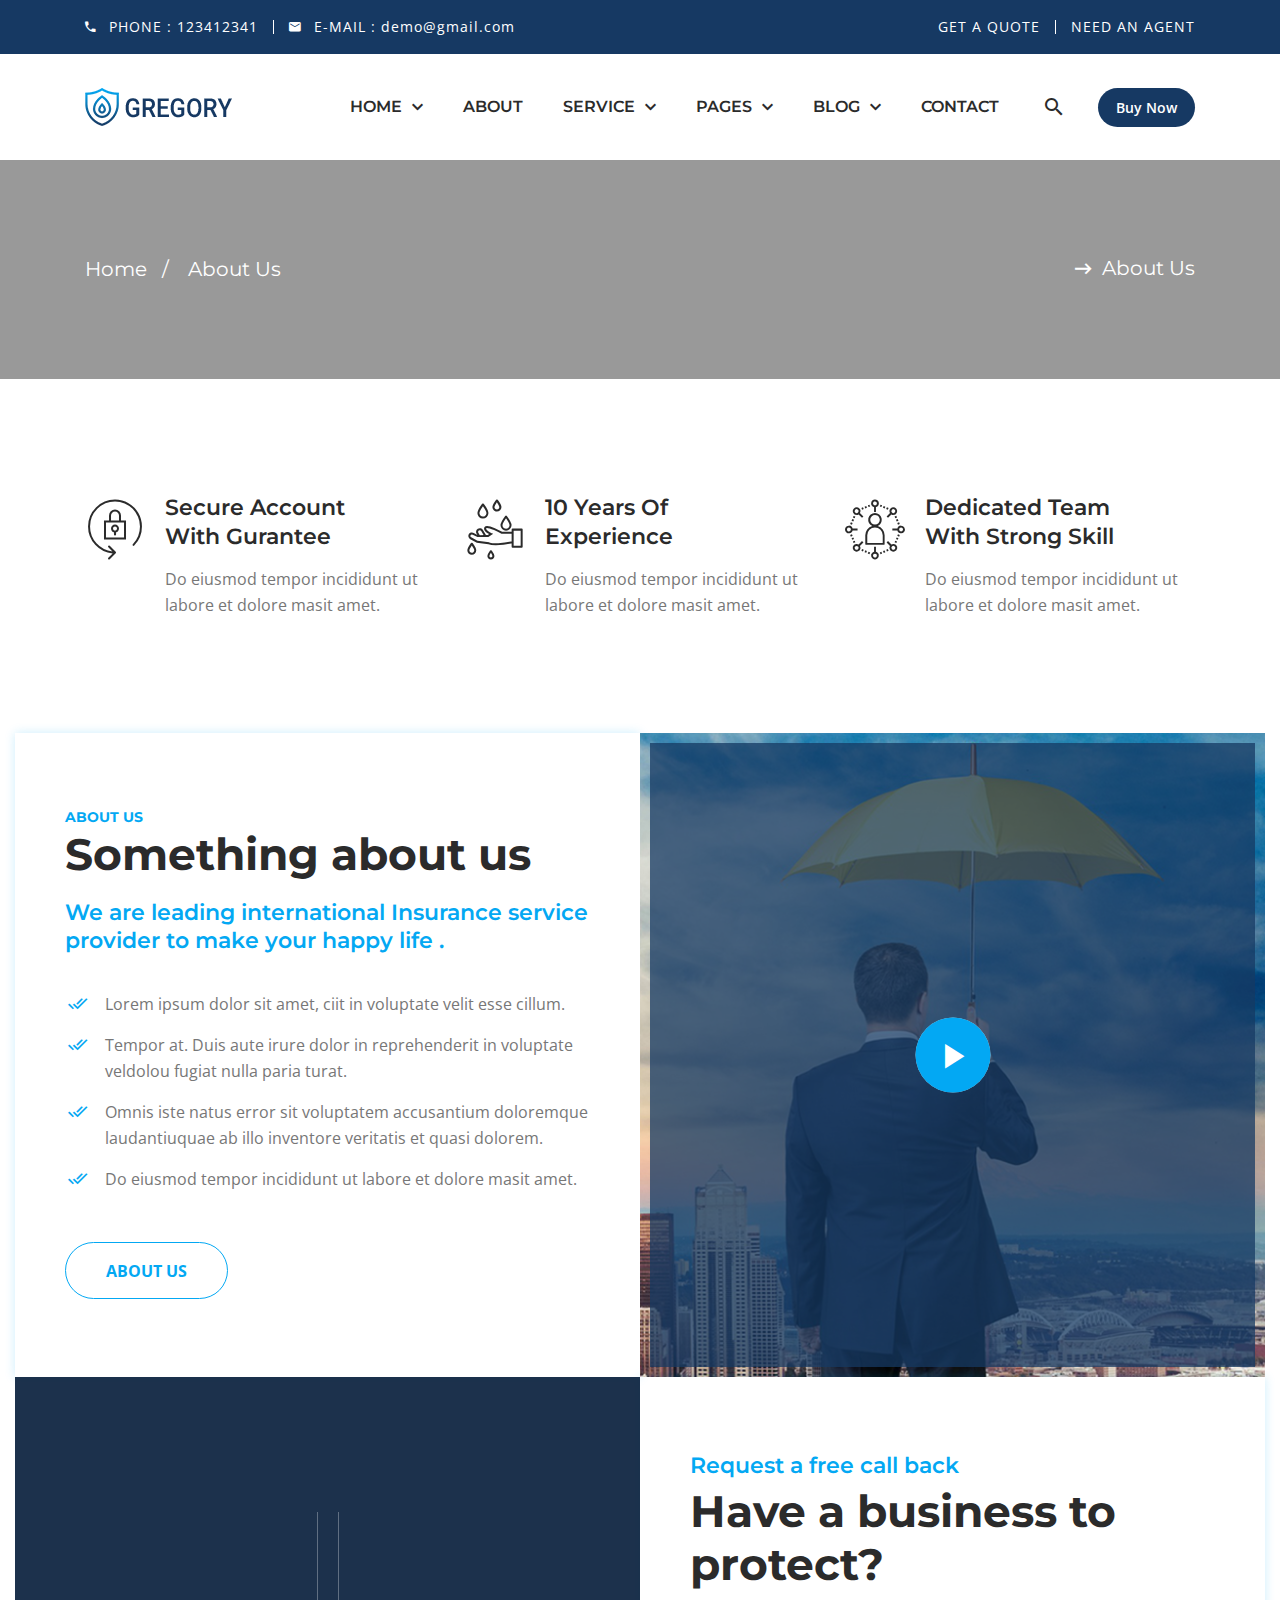
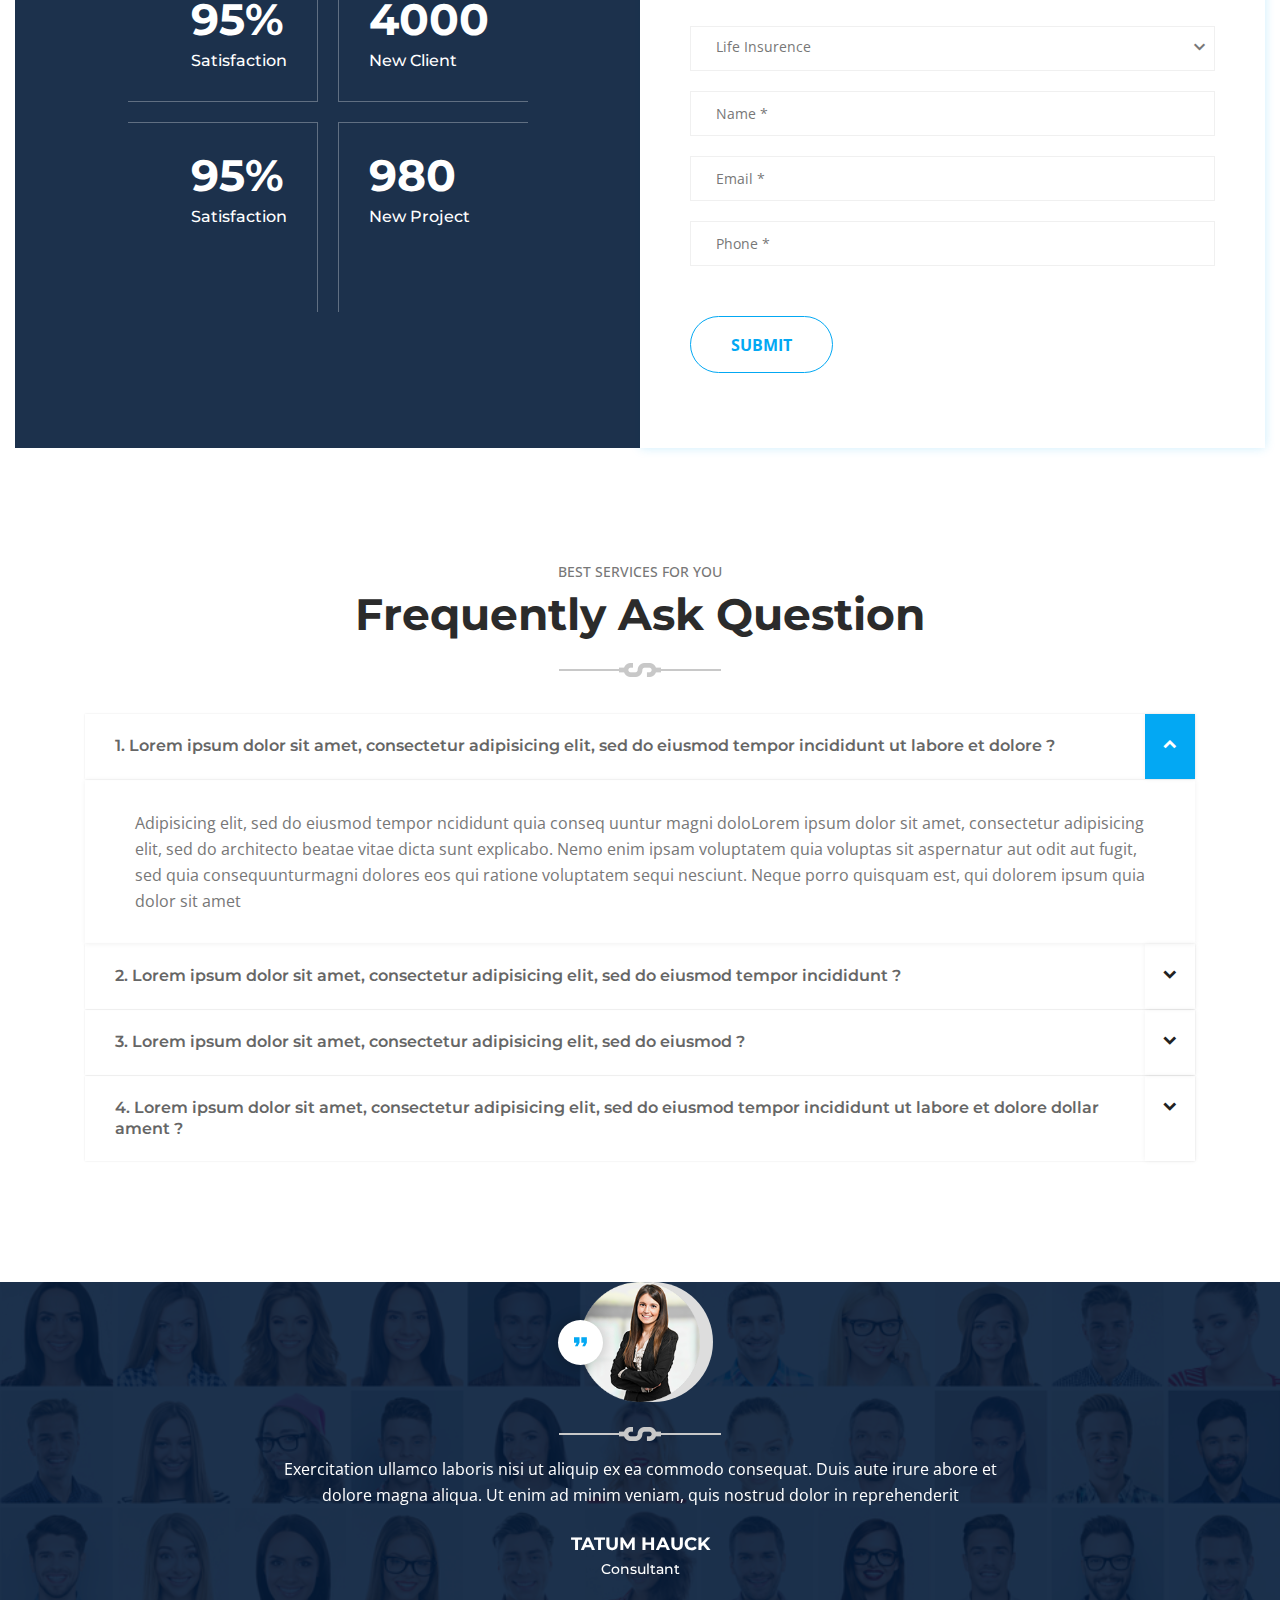
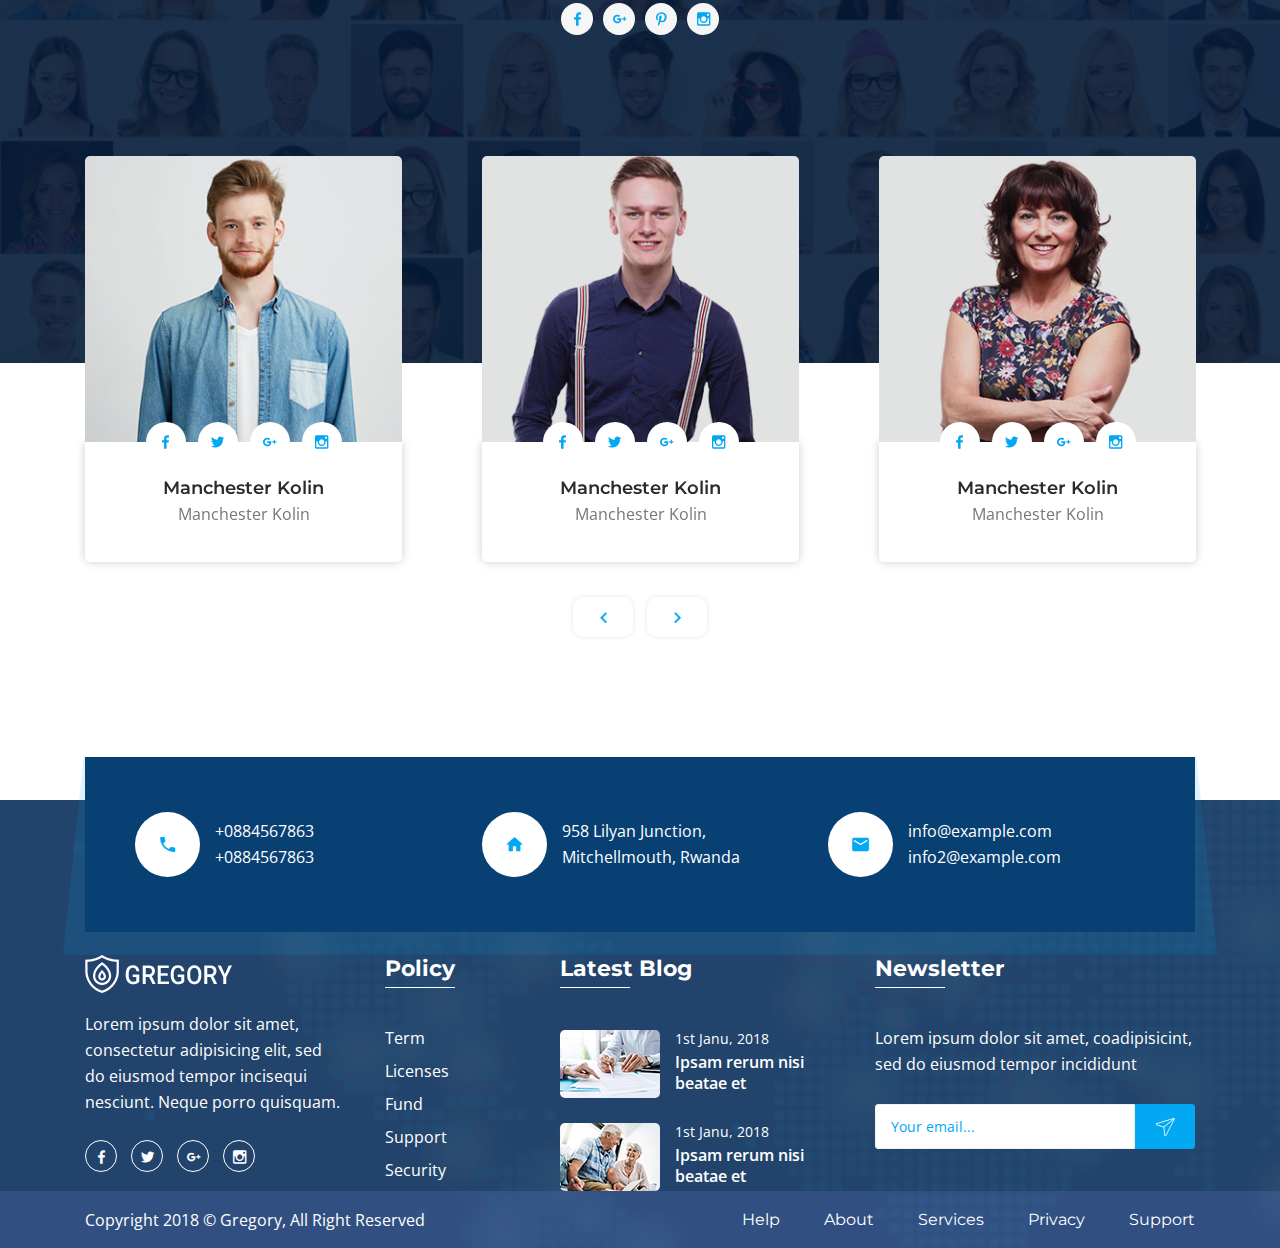
==== acerca.html @ 156a34a8 "Se eliminan paginas y se renombran otras" ====
<!doctype html>
<html class="no-js" lang="zxx">


<!-- Mirrored from demo.hasthemes.com/gregory-preview/about-us.html by HTTrack Website Copier/3.x [XR&CO'2014], Sat, 17 Oct 2020 16:58:23 GMT -->
<head>
    <meta charset="utf-8">
    <meta http-equiv="x-ua-compatible" content="ie=edge">
    <title>About || Gregory - Insurance Agency Bootstarp 4 Template</title>
    <meta name="description" content="">
    <meta name="viewport" content="width=device-width, initial-scale=1, shrink-to-fit=no">

    <!-- Favicon -->
    <link rel="shortcut icon" href="assets/images/favicon.ico" type="image/x-icon">
    <link rel="apple-touch-icon" href="assets/images/icon.png">

    <!-- Google font (font-family: 'Montserrat', sans-serif;) -->
    <link href="https://fonts.googleapis.com/css?family=Montserrat:400,500,600,700" rel="stylesheet">
    <!-- Google font (font-family: 'Open Sans', sans-serif;) -->
    <link href="https://fonts.googleapis.com/css?family=Open+Sans:300i,400,400i,600,700" rel="stylesheet">

    <!-- Plugins -->
    <link rel="stylesheet" href="assets/css/bootstrap.min.css">
    <link rel="stylesheet" href="assets/css/plugins.css">

    <!-- Style Css -->
    <link rel="stylesheet" href="assets/css/style.css">

    <!-- Custom Styles -->
    <link rel="stylesheet" href="assets/css/custom.css">
</head>

<body>
    <!--[if lte IE 9]>
    <p class="browserupgrade">You are using an <strong>outdated</strong> browser. Please <a href="https://browsehappy.com/">upgrade your browser</a> to improve your experience and security.</p>
  <![endif]-->

    <!-- Add your site or application content here -->

    <!-- Wrapper -->
    <div id="wrapper" class="wrapper">

        <!-- Header -->
        <header class="header">

            <!-- Header Top Area -->
            <div class="header-toparea">
                <div class="container">
                    <div class="row justify-content-betwween">
                        <div class="col-lg-6">
                            <ul class="header-topcontact">
                                <li><i class="zmdi zmdi-phone"></i> PHONE : <a href="#">123412341</a></li>
                                <li><i class="zmdi zmdi-email"></i> E-MAIL : <a href="#">demo@gmail.com</a></li>
                            </ul>
                        </div>
                        <div class="col-lg-6">
                            <ul class="header-toplinks">
                                <li><a href="#">GET A QUOTE</a></li>
                                <li><a href="#">NEED AN AGENT</a></li>
                            </ul>
                        </div>
                    </div>
                </div>
            </div>
            <!--// Header Top Area -->

            <!-- Header Bottom Area -->
            <div class="header-bottomarea">
                <div class="container">
                    <div class="header-bottom">

                        <!-- Header Logo -->
                        <a href="index.html" class="header-logo">
                            <img src="assets/images/logo/logo.png" alt="header image">
                        </a>
                        <!--// Header Logo -->

                        <!-- Main Navigation -->
                        <nav class="in-navigation">
                            <ul>
								<li class="in-dropdown"><a href="index.html">HOME</a>
									<ul>
										<li><a href="index.html">Homepage 1</a></li>
										<li><a href="index-2.html">Homepage 2</a></li>
										<li><a href="index-3.html">Homepage 3</a></li>
									</ul>
								</li>
								<li><a href="about-us.html">ABOUT</a></li>
								<li class="in-dropdown"><a href="services.html">SERVICE</a>
								    <ul>
										<li><a href="services-details.html">Service Details</a></li>
									</ul>
								</li>
								<li class="in-dropdown"><a href="index.html">Pages</a>
									<ul>
										<li><a href="faq.html">FAQ</a></li>
									</ul>
								</li>
								<li class="in-dropdown"><a href="blog.html">BLOG</a>
								    <ul>
										<li><a href="blog-list.html">Blog List Right Sidebar</a></li>
										<li><a href="blog-list-left-sidebar.html">Blog List Left Sidebar</a></li>
										<li><a href="blog-details.html">Blog details Right Sidebar</a></li>
										<li><a href="blog-details-left-sidebar.html">Blog details Left Sidebar</a></li>
									</ul>
								</li>
								<li><a href="contact.html">CONTACT</a></li>
							</ul>
                        </nav>
                        <!--// Main Navigation -->

                        <div class="header-right-wrap">
                            <!-- Header Search -->
                            <div class="header-search">
                                <button class="header-searchtrigger"><i class="zmdi zmdi-search"></i></button>
                                <form class="header-searchbox" action="#">
                                    <input type="text" placeholder="Search...">
                                    <button type="submit"><i class="zmdi zmdi-search"></i></button>
                                </form>
                            </div>
                            <!--// Header Search -->

                            <!-- Buy Now -->
                            <div class="buy-now">
                                <a href="https://themeforest.net/item/gregory-agency-bootstrap-4-template/22864578?ref=AslamHasib" class="buy-now-button">Buy Now</a>
                            </div>
                            <!--// Buy Now -->
						
						</div>

                    </div>
                </div>
            </div>
            <!--// Header Bottom Area -->

            <!-- Mobile Menu -->
            <div class="mobile-menu-wrapper clearfix">
                <div class="container">
                    <div class="mobile-menu"></div>
                </div>
            </div>
            <!--// Mobile Menu -->

        </header>
        <!--// Header -->

        <!-- Breadcrumb -->
        <div class="breadcrumb-area" data-bgimage="assets/images/bg/breadcrumb-bg-1.jpg" data-black-overlay="4">
            <div class="container">
                <div class="in-breadcrumb">
                    <div class="row align-items-center">
                        <div class="col">
                            <ul>
                                <li><a href="index.html">Home</a></li>
                                <li>About Us</li>
                            </ul>
                        </div>
                        <div class="col">
                            <h6>About Us</h6>
                        </div>
                    </div>
                </div>
            </div>
        </div>
        <!--// Breadcrumb -->

        <!-- Page Conttent -->
        <main class="page-content">

            <!-- Features Area -->
			<div class="features-area in-section section-padding-md bg-white">
				<div class="container">
					<div class="row features-wrapper">
						<div class="col-lg-4 col-md-6 col-12">
							<div class="in-feature">
								<span class="in-feature-icon">
									<i class="flaticon-lock"></i>
								</span>
								<h4>Secure Account With Gurantee</h4>
								<p>Do eiusmod tempor incididunt ut labore et dolore masit amet.</p>
							</div>
						</div>
						<div class="col-lg-4 col-md-6 col-12">
							<div class="in-feature">
								<span class="in-feature-icon">
									<i class="flaticon-lab"></i>
								</span>
								<h4>10 Years Of Experience</h4>
								<p>Do eiusmod tempor incididunt ut labore et dolore masit amet.</p>
							</div>
						</div>
						<div class="col-lg-4 col-md-6 col-12">
							<div class="in-feature">
								<span class="in-feature-icon">
									<i class="flaticon-partner"></i>
								</span>
								<h4>Dedicated Team With Strong Skill</h4>
								<p>Do eiusmod tempor incididunt ut labore et dolore masit amet.</p>
							</div>
						</div>
					</div>
				</div>
			</div>
			<!--// Features Area -->
        
            <!-- About Area -->
			<div class="about-area in-section section-padding-bottom-lg bg-white">
				<div class="container custom-container">
					<div class="row no-gutters">
						<div class="col-xl-6 col-lg-12">
							<div class="about-content heightmatch">
								<h6>ABOUT US </h6>
								<h2>Something about us</h2>
								<h4>We are leading international Insurance service
									provider to make your happy life .</h4>
								<ul class="ul-style-1">
									<li>Lorem ipsum dolor sit amet, ciit in voluptate velit esse cillum.</li>
									<li>Tempor at. Duis aute irure dolor in reprehenderit in voluptate veldolou fugiat nulla paria turat.</li>
									<li>Omnis iste natus error sit voluptatem accusantium doloremque laudantiuquae ab illo inventore veritatis et
										quasi dolorem.</li>
									<li>Do eiusmod tempor incididunt ut labore et dolore masit amet.</li>
								</ul>
								<a href="#" class="in-button">ABOUT US</a>
							</div>
						</div>
						<div class="col-xl-6 col-lg-6">
							<div class="heightmatch">
								<div class="in-videobox">
									<img src="assets/images/other/videbox-image-1.jpg" alt="man with umbrella">
									<a href="#" data-video-id='136709781' data-channel="vimeo" class="in-videobutton in-videobox-button"><i class="zmdi zmdi-play"></i></a>
								</div>
							</div>
						</div>
						<div class="col-xl-6 col-lg-6">
							<div class="counterbox heightmatch" data-bgimage="assets/images/other/counterbox-bg.jpg" data-secondary-overlay="9">
								<div class="counterbox-inner">
									<div class="counterbox-block">
										<div class="counterbox-blockinner">
											<h2><span class="counter">95</span>%</h2>
											<h6>Satisfaction</h6>
										</div>
									</div>
									<div class="counterbox-block">
										<div class="counterbox-blockinner">
											<h2><span class="counter">4000</span></h2>
											<h6>New Client</h6>
										</div>
									</div>
									<div class="counterbox-block">
										<div class="counterbox-blockinner">
											<h2><span class="counter">95</span>%</h2>
											<h6>Satisfaction</h6>
										</div>
									</div>
									<div class="counterbox-block">
										<div class="counterbox-blockinner">
											<h2><span class="counter">980</span></h2>
											<h6>New Project</h6>
										</div>
									</div>
								</div>
							</div>
						</div>
						<div class="col-xl-6 col-lg-12">
							<div class="insurencebox heightmatch">
								<h4>Request a free call back</h4>
								<h2>Have a business to protect?</h2>
								<form action="#" class="insurencebox-form">
									<select>
										<option value="life">Life Insurence</option>
										<option value="home">Home Insurence</option>
										<option value="travel">Travel Insurence</option>
										<option value="business">Business Insurence</option>
										<option value="car">Car Insurence</option>
										<option value="auto">Auto Insurence</option>
									</select>
									<input type="text" placeholder="Name *">
									<input type="text" placeholder="Email *">
									<input type="text" placeholder="Phone *">
									<button type="submit" class="in-button">Submit</button>
								</form>
							</div>
						</div>
					</div>
				</div>
			</div>
			<!--// About Area -->
           
            <!-- Frequently Ask Question Area -->
			<div class="frequently-ask-question-area in-section section-padding-bottom-lg bg-white">
				<div class="container">
					<div class="row justify-content-center">
						<div class="col-lg-8">
							<div class="section-title text-center">
								<h6>BEST SERVICES FOR YOU</h6>
								<h2>Frequently Ask Question</h2>
							</div>
						</div>
					</div>
					<div class="row">
                        <div class="col-lg-12">
                            <div class="faequently-accordion">
                                <!--panel body start-->
                                <h4 class="open">1. Lorem ipsum dolor sit amet, consectetur adipisicing elit, sed do eiusmod tempor incididunt ut labore et dolore ?</h4>
                                <div class="faequently-description">
                                    <p>Adipisicing elit, sed do eiusmod tempor ncididunt quia conseq uuntur magni doloLorem ipsum dolor sit amet, consectetur adipisicing elit, 
                                    sed do architecto beatae vitae dicta sunt explicabo. Nemo enim ipsam voluptatem quia voluptas sit aspernatur aut odit aut fugit, sed quia 
                                    consequunturmagni dolores eos qui ratione voluptatem sequi nesciunt. Neque porro quisquam est, qui dolorem ipsum quia dolor sit amet</p>
                                </div>
                                <!--panel body end-->
                                <!--panel body start-->
                                <h4>2. Lorem ipsum dolor sit amet, consectetur adipisicing elit, sed do eiusmod tempor incididunt ?</h4>
                                <div class="faequently-description">
                                    <p>Adipisicing elit, sed do eiusmod tempor ncididunt quia conseq uuntur magni doloLorem ipsum dolor sit amet, consectetur adipisicing elit, 
                                    sed do architecto beatae vitae dicta sunt explicabo. Nemo enim ipsam voluptatem quia voluptas sit aspernatur aut odit aut fugit, sed quia 
                                    consequunturmagni dolores eos qui ratione voluptatem sequi nesciunt. Neque porro quisquam est, qui dolorem ipsum quia dolor sit amet</p>
                                </div>
                                <!--panel body end-->
                                <!--panel body start-->
                                <h4>3. Lorem ipsum dolor sit amet, consectetur adipisicing elit, sed do eiusmod ?</h4>
                                <div class="faequently-description">
                                    <p>Adipisicing elit, sed do eiusmod tempor ncididunt quia conseq uuntur magni doloLorem ipsum dolor sit amet, consectetur adipisicing elit, 
                                    sed do architecto beatae vitae dicta sunt explicabo. Nemo enim ipsam voluptatem quia voluptas sit aspernatur aut odit aut fugit, sed quia 
                                    consequunturmagni dolores eos qui ratione voluptatem sequi nesciunt. Neque porro quisquam est, qui dolorem ipsum quia dolor sit amet</p>
                                </div>
                                <!--panel body end-->
                                <!--panel body start-->
                                <h4>4. Lorem ipsum dolor sit amet, consectetur adipisicing elit, sed do eiusmod tempor incididunt ut labore et dolore dollar ament ? </h4>
                                <div class="faequently-description">
                                    <p>Adipisicing elit, sed do eiusmod tempor ncididunt quia conseq uuntur magni doloLorem ipsum dolor sit amet, consectetur adipisicing elit, 
                                    sed do architecto beatae vitae dicta sunt explicabo. Nemo enim ipsam voluptatem quia voluptas sit aspernatur aut odit aut fugit, sed quia 
                                    consequunturmagni dolores eos qui ratione voluptatem sequi nesciunt. Neque porro quisquam est, qui dolorem ipsum quia dolor sit amet</p>
                                </div>
                                <!--panel body end-->
                            </div>
                        </div>
					</div>
				</div>
			</div>
			<!--// Frequently Ask Question Area -->
            
            <!-- Callback Area -->
            <div class="testimonial-area-two in-section section-padding-lg bg-image-4" data-secondary-overlay="9">
                <div class="container">
                    <div class="">
                        <div class=" row testimonial-slider-2 in-slidearrow-1">
                            <div class="slider-item">
                                <!-- Single Testimonial -->
                                <div class="testimonial">
                                    <div class="testimonial-header">
                                        <div class="testimonial-image">
                                            <img src="assets/images/testimonial/testimonial-author-1.png" alt="testimonial author">
                                        </div>
                                        <span><img src="assets/images/icons/title-bottom-shape.png" alt="shape"></span>
                                    </div>
                                    <div class="testimonial-content">
                                        <p>Exercitation ullamco laboris nisi ut aliquip ex ea commodo consequat. Duis aute irure abore et dolore magna
                                            aliqua. Ut enim ad minim veniam, quis nostrud dolor in reprehenderit </p>
                                        <h5>Tatum Hauck</h5>
                                        <h6>Consultant</h6>
                                    </div>
                                    <ul class="testimonial-socialicons">
                                        <li><a href="#"><i class="zmdi zmdi-facebook"></i></a></li>
                                        <li><a href="#"><i class="zmdi zmdi-google-plus"></i></a></li>
                                        <li><a href="#"><i class="zmdi zmdi-pinterest"></i></a></li>
                                        <li><a href="#"><i class="zmdi zmdi-instagram"></i></a></li>
                                    </ul>
                                </div>
                                <!--// Single Testimonial -->
                            </div>

                            <div class="slider-item">
                                <!-- Single Testimonial -->
                                <div class="testimonial">
                                    <div class="testimonial-header">
                                        <div class="testimonial-image">
                                            <img src="assets/images/testimonial/testimonial-author-1.png" alt="testimonial author">
                                        </div>
                                        <span><img src="assets/images/icons/title-bottom-shape.png" alt="shape"></span>
                                    </div>
                                    <div class="testimonial-content">
                                        <p>Exercitation ullamco laboris nisi ut aliquip ex ea commodo consequat. Duis aute irure abore et dolore magna
                                            aliqua. Ut enim ad minim veniam, quis nostrud dolor in reprehenderit </p>
                                        <h5>Lincoln Schiller</h5>
                                        <h6>Consultant</h6>
                                    </div>
                                    <ul class="testimonial-socialicons">
                                        <li><a href="#"><i class="zmdi zmdi-facebook"></i></a></li>
                                        <li><a href="#"><i class="zmdi zmdi-google-plus"></i></a></li>
                                        <li><a href="#"><i class="zmdi zmdi-pinterest"></i></a></li>
                                        <li><a href="#"><i class="zmdi zmdi-instagram"></i></a></li>
                                    </ul>
                                </div>
                                <!--// Single Testimonial -->
                            </div>

                            <div class="slider-item">
                                <!-- Single Testimonial -->
                                <div class="testimonial">
                                    <div class="testimonial-header">
                                        <div class="testimonial-image">
                                            <img src="assets/images/testimonial/testimonial-author-1.png" alt="testimonial author">
                                        </div>
                                        <span><img src="assets/images/icons/title-bottom-shape.png" alt="shape"></span>
                                    </div>
                                    <div class="testimonial-content">
                                        <p>Exercitation ullamco laboris nisi ut aliquip ex ea commodo consequat. Duis aute irure abore et dolore magna
                                            aliqua. Ut enim ad minim veniam, quis nostrud dolor in reprehenderit </p>
                                        <h5>Theron Gottlieb</h5>
                                        <h6>Consultant</h6>
                                    </div>
                                    <ul class="testimonial-socialicons">
                                        <li><a href="#"><i class="zmdi zmdi-facebook"></i></a></li>
                                        <li><a href="#"><i class="zmdi zmdi-google-plus"></i></a></li>
                                        <li><a href="#"><i class="zmdi zmdi-pinterest"></i></a></li>
                                        <li><a href="#"><i class="zmdi zmdi-instagram"></i></a></li>
                                    </ul>
                                </div>
                                <!--// Single Testimonial -->
                            </div>

                        </div>
                    </div>
                </div>
            </div>
            <!--// Callback Area -->
            
            <!-- Team Members -->
            <div class="team-members-area in-section bg-white section-padding-bottom-lg">
                <div class="container">
                    <div class="team-member-slider in-slidearrow-2">

                        <div class="team-member-slider-item">
                            <!-- Single Team Member -->
                            <div class="in-member">
                                <div class="in-member-image">
                                    <img src="assets/images/team/team-member-1.jpg" alt="team member">
                                </div>
                                <div class="in-member-content">
                                    <ul class="in-member-social">
                                        <li><a href="#"><i class="zmdi zmdi-facebook"></i></a></li>
                                        <li><a href="#"><i class="zmdi zmdi-twitter"></i></a></li>
                                        <li><a href="#"><i class="zmdi zmdi-google-plus"></i></a></li>
                                        <li><a href="#"><i class="zmdi zmdi-instagram"></i></a></li>
                                    </ul>
                                    <h5>Manchester Kolin</h5>
                                    <p>Manchester Kolin</p>
                                </div>
                            </div>
                            <!--// Single Team Member -->
                        </div>

                        <div class="team-member-slider-item">
                            <!-- Single Team Member -->
                            <div class="in-member">
                                <div class="in-member-image">
                                    <img src="assets/images/team/team-member-2.jpg" alt="team member">
                                </div>
                                <div class="in-member-content">
                                    <ul class="in-member-social">
                                        <li><a href="#"><i class="zmdi zmdi-facebook"></i></a></li>
                                        <li><a href="#"><i class="zmdi zmdi-twitter"></i></a></li>
                                        <li><a href="#"><i class="zmdi zmdi-google-plus"></i></a></li>
                                        <li><a href="#"><i class="zmdi zmdi-instagram"></i></a></li>
                                    </ul>
                                    <h5>Manchester Kolin</h5>
                                    <p>Manchester Kolin</p>
                                </div>
                            </div>
                            <!--// Single Team Member -->
                        </div>

                        <div class="team-member-slider-item">
                            <!-- Single Team Member -->
                            <div class="in-member">
                                <div class="in-member-image">
                                    <img src="assets/images/team/team-member-3.jpg" alt="team member">
                                </div>
                                <div class="in-member-content">
                                    <ul class="in-member-social">
                                        <li><a href="#"><i class="zmdi zmdi-facebook"></i></a></li>
                                        <li><a href="#"><i class="zmdi zmdi-twitter"></i></a></li>
                                        <li><a href="#"><i class="zmdi zmdi-google-plus"></i></a></li>
                                        <li><a href="#"><i class="zmdi zmdi-instagram"></i></a></li>
                                    </ul>
                                    <h5>Manchester Kolin</h5>
                                    <p>Manchester Kolin</p>
                                </div>
                            </div>
                            <!--// Single Team Member -->
                        </div>

                        <div class="team-member-slider-item">
                            <!-- Single Team Member -->
                            <div class="in-member">
                                <div class="in-member-image">
                                    <img src="assets/images/team/team-member-1.jpg" alt="team member">
                                </div>
                                <div class="in-member-content">
                                    <ul class="in-member-social">
                                        <li><a href="#"><i class="zmdi zmdi-facebook"></i></a></li>
                                        <li><a href="#"><i class="zmdi zmdi-twitter"></i></a></li>
                                        <li><a href="#"><i class="zmdi zmdi-google-plus"></i></a></li>
                                        <li><a href="#"><i class="zmdi zmdi-instagram"></i></a></li>
                                    </ul>
                                    <h5>Manchester Kolin</h5>
                                    <p>Manchester Kolin</p>
                                </div>
                            </div>
                            <!--// Single Team Member -->
                        </div>

                        <div class="team-member-slider-item">
                            <!-- Single Team Member -->
                            <div class="in-member">
                                <div class="in-member-image">
                                    <img src="assets/images/team/team-member-2.jpg" alt="team member">
                                </div>
                                <div class="in-member-content">
                                    <ul class="in-member-social">
                                        <li><a href="#"><i class="zmdi zmdi-facebook"></i></a></li>
                                        <li><a href="#"><i class="zmdi zmdi-twitter"></i></a></li>
                                        <li><a href="#"><i class="zmdi zmdi-google-plus"></i></a></li>
                                        <li><a href="#"><i class="zmdi zmdi-instagram"></i></a></li>
                                    </ul>
                                    <h5>Manchester Kolin</h5>
                                    <p>Manchester Kolin</p>
                                </div>
                            </div>
                            <!--// Single Team Member -->
                        </div>

                        <div class="team-member-slider-item">
                            <!-- Single Team Member -->
                            <div class="in-member">
                                <div class="in-member-image">
                                    <img src="assets/images/team/team-member-3.jpg" alt="team member">
                                </div>
                                <div class="in-member-content">
                                    <ul class="in-member-social">
                                        <li><a href="#"><i class="zmdi zmdi-facebook"></i></a></li>
                                        <li><a href="#"><i class="zmdi zmdi-twitter"></i></a></li>
                                        <li><a href="#"><i class="zmdi zmdi-google-plus"></i></a></li>
                                        <li><a href="#"><i class="zmdi zmdi-instagram"></i></a></li>
                                    </ul>
                                    <h5>Manchester Kolin</h5>
                                    <p>Manchester Kolin</p>
                                </div>
                            </div>
                            <!--// Single Team Member -->
                        </div>

                    </div>
                </div>
            </div>
            <!--// Team Members -->

        </main>
        <!--// Page Conttent -->

        <!-- Footer -->
        <footer class="footer">

            <!-- Footer Contact Area -->
            <div class="footer-contact-area">
                <div class="container">
                    <div class="footer-contact">
                        <div class="row">
                            <div class="col">
                                <div class="footer-contact-block">
                                    <span class="footer-contact-icon">
                                        <i class="zmdi zmdi-phone"></i>
                                    </span>
                                    <p><a href="#">+0884567863</a><br><a href="#">+0884567863</a></p>
                                </div>
                            </div>
                            <div class="col">
                                <div class="footer-contact-block">
                                    <span class="footer-contact-icon">
                                        <i class="zmdi zmdi-home"></i>
                                    </span>
                                    <p>958 Lilyan Junction, Mitchellmouth, Rwanda</p>
                                </div>
                            </div>
                            <div class="col">
                                <div class="footer-contact-block">
                                    <span class="footer-contact-icon">
                                        <i class="zmdi zmdi-email"></i>
                                    </span>
                                    <p><a href="#">info@example.com</a><br><a href="#">info2@example.com</a></p>
                                </div>
                            </div>
                        </div>
                    </div>
                </div>
            </div>
            <!--// Footer Contact Area -->

            <!-- Footer Inner -->
            <div class="footer-inner">

                <!-- Footer Widgets Area -->
                <div class="footer-widgets-area section-padding-lg">
                    <div class="container">
                        <div class="row widgets footer-widgets">

                            <div class="col-lg-3 col-md-6">
                                <div class="single-widget widget-info">
                                    <div class="logo">
                                        <a href="index.html">
                                            <img src="assets/images/logo/logo-2.png" alt="footer logo">
                                        </a>
                                    </div>
                                    <p>Lorem ipsum dolor sit amet, consectetur adipisicing elit, sed do eiusmod tempor
                                        incisequi nesciunt. Neque
                                        porro quisquam.</p>
                                    <ul class="footer-socialicons">
                                        <li><a href="#"><i class="zmdi zmdi-facebook"></i></a></li>
                                        <li><a href="#"><i class="zmdi zmdi-twitter"></i></a></li>
                                        <li><a href="#"><i class="zmdi zmdi-google-plus"></i></a></li>
                                        <li><a href="#"><i class="zmdi zmdi-instagram"></i></a></li>
                                    </ul>
                                </div>
                            </div>

                            <div class="col-lg-2 col-md-6">
                                <div class="single-widget widget-links">
                                    <h4 class="widget-title">
                                        <span>Policy</span>
                                    </h4>
                                    <ul>
                                        <li><a href="#">Term</a></li>
                                        <li><a href="#">Licenses</a></li>
                                        <li><a href="#">Fund</a></li>
                                        <li><a href="#">Support</a></li>
                                        <li><a href="#">Security</a></li>
                                    </ul>
                                </div>
                            </div>

                            <div class="col-lg-3 col-md-6">
                                <div class="single-widget widget-latestblog">
                                    <h4 class="widget-title">
                                        <span>Latest Blog</span>
                                    </h4>
                                    <ul>
                                        <li>
                                            <div class="widget-latestblog-image">
                                                <a href="blog-details.html">
                                                    <img src="assets/images/blog/thumbnails/blog-thumbnail-1.png" alt="blog thumbnail">
                                                </a>
                                            </div>
                                            <span>1st Janu, 2018</span>
                                            <h5><a href="blog-details.html">Ipsam rerum nisi beatae et</a></h5>
                                        </li>
                                        <li>
                                            <div class="widget-latestblog-image">
                                                <a href="blog-details.html">
                                                    <img src="assets/images/blog/thumbnails/blog-thumbnail-2.png" alt="blog thumbnail">
                                                </a>
                                            </div>
                                            <span>1st Janu, 2018</span>
                                            <h5><a href="blog-details.html">Ipsam rerum nisi beatae et</a></h5>
                                        </li>
                                    </ul>
                                </div>
                            </div>

                            <div class="col-lg-4 col-md-6">
                                <div class="single-widget widget-newsletter">
                                    <h4 class="widget-title">
                                        <span>Newsletter</span>
                                    </h4>
                                    <p>Lorem ipsum dolor sit amet, coadipisicint, sed do eiusmod tempor incididunt</p>
                                    <form action="#" class="widget-newsletter-form">
                                        <input type="text" placeholder="Your email...">
                                        <button type="submit"><img src="assets/images/icons/paper-plane-white.png" alt="send"></button>
                                    </form>
                                </div>
                            </div>

                        </div>
                    </div>
                </div>
                <!--// Footer Widgets Area -->

                <!-- Footer Copyright Area -->
                <div class="footer-copyright-area">
                    <div class="container">
                        <div class="row align-items-center">
                            <div class="col-lg-6 col-12">
                                <p class="copyright-text">Copyright 2018 &copy; <a href="#">Gregory</a>, All Right
                                    Reserved</p>
                            </div>
                            <div class="col-lg-6 col-12">
                                <ul class="copyright-links">
                                    <li><a href="#">Help</a></li>
                                    <li><a href="#">About</a></li>
                                    <li><a href="#">Services</a></li>
                                    <li><a href="#">Privacy</a></li>
                                    <li><a href="#">Support </a></li>
                                </ul>
                            </div>
                        </div>
                    </div>
                </div>
                <!--// Footer Copyright Area -->

            </div>
            <!--// Footer Inner -->

        </footer>
        <!--// Footer -->

    </div>
    <!--// Wrapper -->

    <!-- Js Files -->
    <script src="assets/js/vendor/modernizr-3.6.0.min.js"></script>
    <script src="assets/js/vendor/jquery-3.3.1.min.js"></script>
    <script src="assets/js/popper.min.js"></script>
    <script src="assets/js/bootstrap.min.js"></script>
    <script src="assets/js/plugins.js"></script>
    <script src="assets/js/main.js"></script>
</body>


<!-- Mirrored from demo.hasthemes.com/gregory-preview/about-us.html by HTTrack Website Copier/3.x [XR&CO'2014], Sat, 17 Oct 2020 16:58:23 GMT -->
</html>
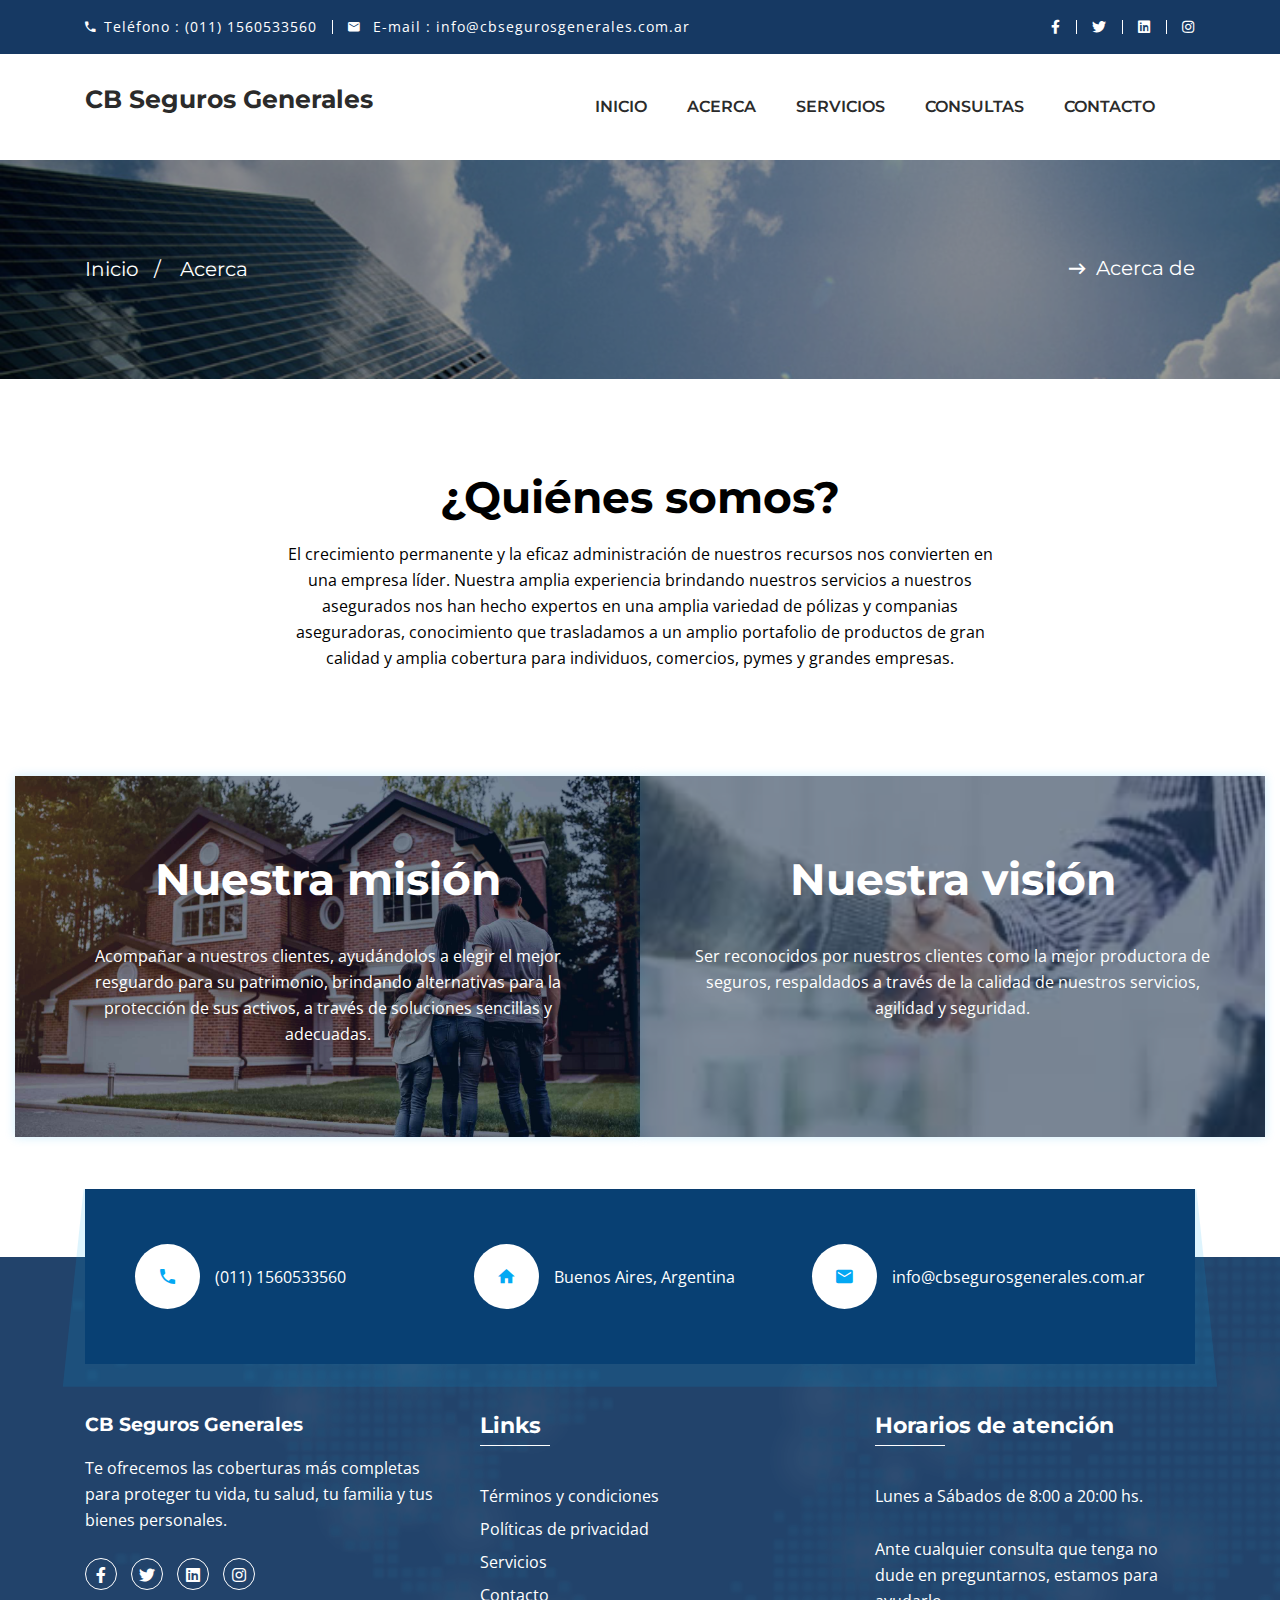
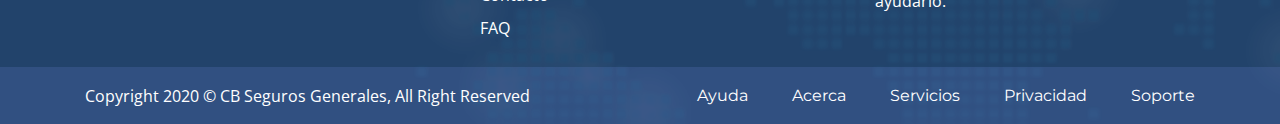
==== commit 07335c94: "Se eliminan imagenes y se agrega un nuevo archivo de acerca" ====
--- a/acerca.html
+++ b/acerca.html
@@ -1,24 +1,23 @@
 <!doctype html>
 <html class="no-js" lang="zxx">
 
-
-<!-- Mirrored from demo.hasthemes.com/gregory-preview/about-us.html by HTTrack Website Copier/3.x [XR&CO'2014], Sat, 17 Oct 2020 16:58:23 GMT -->
 <head>
     <meta charset="utf-8">
     <meta http-equiv="x-ua-compatible" content="ie=edge">
-    <title>About || Gregory - Insurance Agency Bootstarp 4 Template</title>
+    <title>CB Seguros Generales</title>
     <meta name="description" content="">
     <meta name="viewport" content="width=device-width, initial-scale=1, shrink-to-fit=no">
 
     <!-- Favicon -->
     <link rel="shortcut icon" href="assets/images/favicon.ico" type="image/x-icon">
-    <link rel="apple-touch-icon" href="assets/images/icon.png">
+    <link rel="apple-touch-icon" href="assets/images/icon.jpg">
 
     <!-- Google font (font-family: 'Montserrat', sans-serif;) -->
     <link href="https://fonts.googleapis.com/css?family=Montserrat:400,500,600,700" rel="stylesheet">
     <!-- Google font (font-family: 'Open Sans', sans-serif;) -->
     <link href="https://fonts.googleapis.com/css?family=Open+Sans:300i,400,400i,600,700" rel="stylesheet">
 
+    <link href="https://cdnjs.cloudflare.com/ajax/libs/font-awesome/5.15.1/css/all.min.css" rel="stylesheet">
     <!-- Plugins -->
     <link rel="stylesheet" href="assets/css/bootstrap.min.css">
     <link rel="stylesheet" href="assets/css/plugins.css">
@@ -45,18 +44,26 @@
 
             <!-- Header Top Area -->
             <div class="header-toparea">
-                <div class="container">
+                <div class="container" style="padding-right:none">
                     <div class="row justify-content-betwween">
-                        <div class="col-lg-6">
+                        <div class="col-lg-7" style="padding-right:0px !important">
                             <ul class="header-topcontact">
-                                <li><i class="zmdi zmdi-phone"></i> PHONE : <a href="#">123412341</a></li>
-                                <li><i class="zmdi zmdi-email"></i> E-MAIL : <a href="#">demo@gmail.com</a></li>
+                                <li><i class="zmdi zmdi-phone"></i>Teléfono : <a
+                                        href="https://api.whatsapp.com/send?phone=1160533560" target="_blank">(011)
+                                        1560533560</a></li>
+                                <li><i class="zmdi zmdi-email"></i> E-mail : <a
+                                        href="mailto:info@cbsegurosgenerales.com.ar">info@cbsegurosgenerales.com.ar</a>
+                                </li>
                             </ul>
                         </div>
-                        <div class="col-lg-6">
+                        <div class="col-lg-5">
                             <ul class="header-toplinks">
-                                <li><a href="#">GET A QUOTE</a></li>
-                                <li><a href="#">NEED AN AGENT</a></li>
+                                <li><a href="https://www.facebook.com/CB-Seguros-Generales-106622637909579/"><i
+                                            class="fab fa-facebook-f"></i></a></li>
+                                <li><a href="#"><i class="fab fa-twitter"></i></a></li>
+                                <li><a href="#"><i class="fab fa-linkedin"></i></a></li>
+                                <li><a href="https://www.instagram.com/c.b.segurosgenerales/?hl=es-la" target="blank"><i
+                                            class="fab fa-instagram"></i></a></li>
                             </ul>
                         </div>
                     </div>
@@ -71,62 +78,24 @@
 
                         <!-- Header Logo -->
                         <a href="index.html" class="header-logo">
-                            <img src="assets/images/logo/logo.png" alt="header image">
+                            <!--<img src="assets/images/logo/logo.png" alt="header image">-->
+                            <div>
+                                <h1 style="font-size: 25px;">CB Seguros Generales</h1>
+                            </div>
                         </a>
                         <!--// Header Logo -->
 
                         <!-- Main Navigation -->
                         <nav class="in-navigation">
                             <ul>
-								<li class="in-dropdown"><a href="index.html">HOME</a>
-									<ul>
-										<li><a href="index.html">Homepage 1</a></li>
-										<li><a href="index-2.html">Homepage 2</a></li>
-										<li><a href="index-3.html">Homepage 3</a></li>
-									</ul>
-								</li>
-								<li><a href="about-us.html">ABOUT</a></li>
-								<li class="in-dropdown"><a href="services.html">SERVICE</a>
-								    <ul>
-										<li><a href="services-details.html">Service Details</a></li>
-									</ul>
-								</li>
-								<li class="in-dropdown"><a href="index.html">Pages</a>
-									<ul>
-										<li><a href="faq.html">FAQ</a></li>
-									</ul>
-								</li>
-								<li class="in-dropdown"><a href="blog.html">BLOG</a>
-								    <ul>
-										<li><a href="blog-list.html">Blog List Right Sidebar</a></li>
-										<li><a href="blog-list-left-sidebar.html">Blog List Left Sidebar</a></li>
-										<li><a href="blog-details.html">Blog details Right Sidebar</a></li>
-										<li><a href="blog-details-left-sidebar.html">Blog details Left Sidebar</a></li>
-									</ul>
-								</li>
-								<li><a href="contact.html">CONTACT</a></li>
-							</ul>
+                                <li><a href="index.html">INICIO</a></li>
+                                <li><a href="acerca.html">ACERCA</a></li>
+                                <li><a href="#">SERVICIOS</a></li>
+                                <li><a href="#">CONSULTAS</a></li>
+                                <li><a href="#">CONTACTO</a></li>
+                            </ul>
                         </nav>
                         <!--// Main Navigation -->
-
-                        <div class="header-right-wrap">
-                            <!-- Header Search -->
-                            <div class="header-search">
-                                <button class="header-searchtrigger"><i class="zmdi zmdi-search"></i></button>
-                                <form class="header-searchbox" action="#">
-                                    <input type="text" placeholder="Search...">
-                                    <button type="submit"><i class="zmdi zmdi-search"></i></button>
-                                </form>
-                            </div>
-                            <!--// Header Search -->
-
-                            <!-- Buy Now -->
-                            <div class="buy-now">
-                                <a href="https://themeforest.net/item/gregory-agency-bootstrap-4-template/22864578?ref=AslamHasib" class="buy-now-button">Buy Now</a>
-                            </div>
-                            <!--// Buy Now -->
-						
-						</div>
 
                     </div>
                 </div>
@@ -143,20 +112,22 @@
 
         </header>
         <!--// Header -->
+        <!--// Header -->
 
         <!-- Breadcrumb -->
-        <div class="breadcrumb-area" data-bgimage="assets/images/bg/breadcrumb-bg-1.jpg" data-black-overlay="4">
+        <div class="breadcrumb-area" data-black-overlay="4"
+            style="background-repeat: no-repeat;background-image:url('assets/images/bg/background-image-21.jpg'); background-size: cover;">
             <div class="container">
                 <div class="in-breadcrumb">
                     <div class="row align-items-center">
                         <div class="col">
                             <ul>
-                                <li><a href="index.html">Home</a></li>
-                                <li>About Us</li>
+                                <li><a href="index.html">Inicio</a></li>
+                                <li>Acerca</li>
                             </ul>
                         </div>
                         <div class="col">
-                            <h6>About Us</h6>
+                            <h6>Acerca de</h6>
                         </div>
                     </div>
                 </div>
@@ -167,400 +138,68 @@
         <!-- Page Conttent -->
         <main class="page-content">
 
-            <!-- Features Area -->
-			<div class="features-area in-section section-padding-md bg-white">
-				<div class="container">
-					<div class="row features-wrapper">
-						<div class="col-lg-4 col-md-6 col-12">
-							<div class="in-feature">
-								<span class="in-feature-icon">
-									<i class="flaticon-lock"></i>
-								</span>
-								<h4>Secure Account With Gurantee</h4>
-								<p>Do eiusmod tempor incididunt ut labore et dolore masit amet.</p>
-							</div>
-						</div>
-						<div class="col-lg-4 col-md-6 col-12">
-							<div class="in-feature">
-								<span class="in-feature-icon">
-									<i class="flaticon-lab"></i>
-								</span>
-								<h4>10 Years Of Experience</h4>
-								<p>Do eiusmod tempor incididunt ut labore et dolore masit amet.</p>
-							</div>
-						</div>
-						<div class="col-lg-4 col-md-6 col-12">
-							<div class="in-feature">
-								<span class="in-feature-icon">
-									<i class="flaticon-partner"></i>
-								</span>
-								<h4>Dedicated Team With Strong Skill</h4>
-								<p>Do eiusmod tempor incididunt ut labore et dolore masit amet.</p>
-							</div>
-						</div>
-					</div>
-				</div>
-			</div>
-			<!--// Features Area -->
-        
-            <!-- About Area -->
-			<div class="about-area in-section section-padding-bottom-lg bg-white">
-				<div class="container custom-container">
-					<div class="row no-gutters">
-						<div class="col-xl-6 col-lg-12">
-							<div class="about-content heightmatch">
-								<h6>ABOUT US </h6>
-								<h2>Something about us</h2>
-								<h4>We are leading international Insurance service
-									provider to make your happy life .</h4>
-								<ul class="ul-style-1">
-									<li>Lorem ipsum dolor sit amet, ciit in voluptate velit esse cillum.</li>
-									<li>Tempor at. Duis aute irure dolor in reprehenderit in voluptate veldolou fugiat nulla paria turat.</li>
-									<li>Omnis iste natus error sit voluptatem accusantium doloremque laudantiuquae ab illo inventore veritatis et
-										quasi dolorem.</li>
-									<li>Do eiusmod tempor incididunt ut labore et dolore masit amet.</li>
-								</ul>
-								<a href="#" class="in-button">ABOUT US</a>
-							</div>
-						</div>
-						<div class="col-xl-6 col-lg-6">
-							<div class="heightmatch">
-								<div class="in-videobox">
-									<img src="assets/images/other/videbox-image-1.jpg" alt="man with umbrella">
-									<a href="#" data-video-id='136709781' data-channel="vimeo" class="in-videobutton in-videobox-button"><i class="zmdi zmdi-play"></i></a>
-								</div>
-							</div>
-						</div>
-						<div class="col-xl-6 col-lg-6">
-							<div class="counterbox heightmatch" data-bgimage="assets/images/other/counterbox-bg.jpg" data-secondary-overlay="9">
-								<div class="counterbox-inner">
-									<div class="counterbox-block">
-										<div class="counterbox-blockinner">
-											<h2><span class="counter">95</span>%</h2>
-											<h6>Satisfaction</h6>
-										</div>
-									</div>
-									<div class="counterbox-block">
-										<div class="counterbox-blockinner">
-											<h2><span class="counter">4000</span></h2>
-											<h6>New Client</h6>
-										</div>
-									</div>
-									<div class="counterbox-block">
-										<div class="counterbox-blockinner">
-											<h2><span class="counter">95</span>%</h2>
-											<h6>Satisfaction</h6>
-										</div>
-									</div>
-									<div class="counterbox-block">
-										<div class="counterbox-blockinner">
-											<h2><span class="counter">980</span></h2>
-											<h6>New Project</h6>
-										</div>
-									</div>
-								</div>
-							</div>
-						</div>
-						<div class="col-xl-6 col-lg-12">
-							<div class="insurencebox heightmatch">
-								<h4>Request a free call back</h4>
-								<h2>Have a business to protect?</h2>
-								<form action="#" class="insurencebox-form">
-									<select>
-										<option value="life">Life Insurence</option>
-										<option value="home">Home Insurence</option>
-										<option value="travel">Travel Insurence</option>
-										<option value="business">Business Insurence</option>
-										<option value="car">Car Insurence</option>
-										<option value="auto">Auto Insurence</option>
-									</select>
-									<input type="text" placeholder="Name *">
-									<input type="text" placeholder="Email *">
-									<input type="text" placeholder="Phone *">
-									<button type="submit" class="in-button">Submit</button>
-								</form>
-							</div>
-						</div>
-					</div>
-				</div>
-			</div>
-			<!--// About Area -->
-           
-            <!-- Frequently Ask Question Area -->
-			<div class="frequently-ask-question-area in-section section-padding-bottom-lg bg-white">
-				<div class="container">
-					<div class="row justify-content-center">
-						<div class="col-lg-8">
-							<div class="section-title text-center">
-								<h6>BEST SERVICES FOR YOU</h6>
-								<h2>Frequently Ask Question</h2>
-							</div>
-						</div>
-					</div>
-					<div class="row">
-                        <div class="col-lg-12">
-                            <div class="faequently-accordion">
-                                <!--panel body start-->
-                                <h4 class="open">1. Lorem ipsum dolor sit amet, consectetur adipisicing elit, sed do eiusmod tempor incididunt ut labore et dolore ?</h4>
-                                <div class="faequently-description">
-                                    <p>Adipisicing elit, sed do eiusmod tempor ncididunt quia conseq uuntur magni doloLorem ipsum dolor sit amet, consectetur adipisicing elit, 
-                                    sed do architecto beatae vitae dicta sunt explicabo. Nemo enim ipsam voluptatem quia voluptas sit aspernatur aut odit aut fugit, sed quia 
-                                    consequunturmagni dolores eos qui ratione voluptatem sequi nesciunt. Neque porro quisquam est, qui dolorem ipsum quia dolor sit amet</p>
-                                </div>
-                                <!--panel body end-->
-                                <!--panel body start-->
-                                <h4>2. Lorem ipsum dolor sit amet, consectetur adipisicing elit, sed do eiusmod tempor incididunt ?</h4>
-                                <div class="faequently-description">
-                                    <p>Adipisicing elit, sed do eiusmod tempor ncididunt quia conseq uuntur magni doloLorem ipsum dolor sit amet, consectetur adipisicing elit, 
-                                    sed do architecto beatae vitae dicta sunt explicabo. Nemo enim ipsam voluptatem quia voluptas sit aspernatur aut odit aut fugit, sed quia 
-                                    consequunturmagni dolores eos qui ratione voluptatem sequi nesciunt. Neque porro quisquam est, qui dolorem ipsum quia dolor sit amet</p>
-                                </div>
-                                <!--panel body end-->
-                                <!--panel body start-->
-                                <h4>3. Lorem ipsum dolor sit amet, consectetur adipisicing elit, sed do eiusmod ?</h4>
-                                <div class="faequently-description">
-                                    <p>Adipisicing elit, sed do eiusmod tempor ncididunt quia conseq uuntur magni doloLorem ipsum dolor sit amet, consectetur adipisicing elit, 
-                                    sed do architecto beatae vitae dicta sunt explicabo. Nemo enim ipsam voluptatem quia voluptas sit aspernatur aut odit aut fugit, sed quia 
-                                    consequunturmagni dolores eos qui ratione voluptatem sequi nesciunt. Neque porro quisquam est, qui dolorem ipsum quia dolor sit amet</p>
-                                </div>
-                                <!--panel body end-->
-                                <!--panel body start-->
-                                <h4>4. Lorem ipsum dolor sit amet, consectetur adipisicing elit, sed do eiusmod tempor incididunt ut labore et dolore dollar ament ? </h4>
-                                <div class="faequently-description">
-                                    <p>Adipisicing elit, sed do eiusmod tempor ncididunt quia conseq uuntur magni doloLorem ipsum dolor sit amet, consectetur adipisicing elit, 
-                                    sed do architecto beatae vitae dicta sunt explicabo. Nemo enim ipsam voluptatem quia voluptas sit aspernatur aut odit aut fugit, sed quia 
-                                    consequunturmagni dolores eos qui ratione voluptatem sequi nesciunt. Neque porro quisquam est, qui dolorem ipsum quia dolor sit amet</p>
-                                </div>
-                                <!--panel body end-->
-                            </div>
-                        </div>
-					</div>
-				</div>
-			</div>
-			<!--// Frequently Ask Question Area -->
-            
-            <!-- Callback Area -->
-            <div class="testimonial-area-two in-section section-padding-lg bg-image-4" data-secondary-overlay="9">
+            <div class="calltoaction-area in-section section-padding-lg " style="padding: 90px 0 !important">
                 <div class="container">
-                    <div class="">
-                        <div class=" row testimonial-slider-2 in-slidearrow-1">
-                            <div class="slider-item">
-                                <!-- Single Testimonial -->
-                                <div class="testimonial">
-                                    <div class="testimonial-header">
-                                        <div class="testimonial-image">
-                                            <img src="assets/images/testimonial/testimonial-author-1.png" alt="testimonial author">
-                                        </div>
-                                        <span><img src="assets/images/icons/title-bottom-shape.png" alt="shape"></span>
-                                    </div>
-                                    <div class="testimonial-content">
-                                        <p>Exercitation ullamco laboris nisi ut aliquip ex ea commodo consequat. Duis aute irure abore et dolore magna
-                                            aliqua. Ut enim ad minim veniam, quis nostrud dolor in reprehenderit </p>
-                                        <h5>Tatum Hauck</h5>
-                                        <h6>Consultant</h6>
-                                    </div>
-                                    <ul class="testimonial-socialicons">
-                                        <li><a href="#"><i class="zmdi zmdi-facebook"></i></a></li>
-                                        <li><a href="#"><i class="zmdi zmdi-google-plus"></i></a></li>
-                                        <li><a href="#"><i class="zmdi zmdi-pinterest"></i></a></li>
-                                        <li><a href="#"><i class="zmdi zmdi-instagram"></i></a></li>
-                                    </ul>
-                                </div>
-                                <!--// Single Testimonial -->
-                            </div>
-
-                            <div class="slider-item">
-                                <!-- Single Testimonial -->
-                                <div class="testimonial">
-                                    <div class="testimonial-header">
-                                        <div class="testimonial-image">
-                                            <img src="assets/images/testimonial/testimonial-author-1.png" alt="testimonial author">
-                                        </div>
-                                        <span><img src="assets/images/icons/title-bottom-shape.png" alt="shape"></span>
-                                    </div>
-                                    <div class="testimonial-content">
-                                        <p>Exercitation ullamco laboris nisi ut aliquip ex ea commodo consequat. Duis aute irure abore et dolore magna
-                                            aliqua. Ut enim ad minim veniam, quis nostrud dolor in reprehenderit </p>
-                                        <h5>Lincoln Schiller</h5>
-                                        <h6>Consultant</h6>
-                                    </div>
-                                    <ul class="testimonial-socialicons">
-                                        <li><a href="#"><i class="zmdi zmdi-facebook"></i></a></li>
-                                        <li><a href="#"><i class="zmdi zmdi-google-plus"></i></a></li>
-                                        <li><a href="#"><i class="zmdi zmdi-pinterest"></i></a></li>
-                                        <li><a href="#"><i class="zmdi zmdi-instagram"></i></a></li>
-                                    </ul>
-                                </div>
-                                <!--// Single Testimonial -->
-                            </div>
-
-                            <div class="slider-item">
-                                <!-- Single Testimonial -->
-                                <div class="testimonial">
-                                    <div class="testimonial-header">
-                                        <div class="testimonial-image">
-                                            <img src="assets/images/testimonial/testimonial-author-1.png" alt="testimonial author">
-                                        </div>
-                                        <span><img src="assets/images/icons/title-bottom-shape.png" alt="shape"></span>
-                                    </div>
-                                    <div class="testimonial-content">
-                                        <p>Exercitation ullamco laboris nisi ut aliquip ex ea commodo consequat. Duis aute irure abore et dolore magna
-                                            aliqua. Ut enim ad minim veniam, quis nostrud dolor in reprehenderit </p>
-                                        <h5>Theron Gottlieb</h5>
-                                        <h6>Consultant</h6>
-                                    </div>
-                                    <ul class="testimonial-socialicons">
-                                        <li><a href="#"><i class="zmdi zmdi-facebook"></i></a></li>
-                                        <li><a href="#"><i class="zmdi zmdi-google-plus"></i></a></li>
-                                        <li><a href="#"><i class="zmdi zmdi-pinterest"></i></a></li>
-                                        <li><a href="#"><i class="zmdi zmdi-instagram"></i></a></li>
-                                    </ul>
-                                </div>
-                                <!--// Single Testimonial -->
-                            </div>
-
-                        </div>
-                    </div>
-                </div>
-            </div>
-            <!--// Callback Area -->
-            
-            <!-- Team Members -->
-            <div class="team-members-area in-section bg-white section-padding-bottom-lg">
-                <div class="container">
-                    <div class="team-member-slider in-slidearrow-2">
-
-                        <div class="team-member-slider-item">
-                            <!-- Single Team Member -->
-                            <div class="in-member">
-                                <div class="in-member-image">
-                                    <img src="assets/images/team/team-member-1.jpg" alt="team member">
-                                </div>
-                                <div class="in-member-content">
-                                    <ul class="in-member-social">
-                                        <li><a href="#"><i class="zmdi zmdi-facebook"></i></a></li>
-                                        <li><a href="#"><i class="zmdi zmdi-twitter"></i></a></li>
-                                        <li><a href="#"><i class="zmdi zmdi-google-plus"></i></a></li>
-                                        <li><a href="#"><i class="zmdi zmdi-instagram"></i></a></li>
-                                    </ul>
-                                    <h5>Manchester Kolin</h5>
-                                    <p>Manchester Kolin</p>
-                                </div>
-                            </div>
-                            <!--// Single Team Member -->
-                        </div>
-
-                        <div class="team-member-slider-item">
-                            <!-- Single Team Member -->
-                            <div class="in-member">
-                                <div class="in-member-image">
-                                    <img src="assets/images/team/team-member-2.jpg" alt="team member">
-                                </div>
-                                <div class="in-member-content">
-                                    <ul class="in-member-social">
-                                        <li><a href="#"><i class="zmdi zmdi-facebook"></i></a></li>
-                                        <li><a href="#"><i class="zmdi zmdi-twitter"></i></a></li>
-                                        <li><a href="#"><i class="zmdi zmdi-google-plus"></i></a></li>
-                                        <li><a href="#"><i class="zmdi zmdi-instagram"></i></a></li>
-                                    </ul>
-                                    <h5>Manchester Kolin</h5>
-                                    <p>Manchester Kolin</p>
-                                </div>
-                            </div>
-                            <!--// Single Team Member -->
-                        </div>
-
-                        <div class="team-member-slider-item">
-                            <!-- Single Team Member -->
-                            <div class="in-member">
-                                <div class="in-member-image">
-                                    <img src="assets/images/team/team-member-3.jpg" alt="team member">
-                                </div>
-                                <div class="in-member-content">
-                                    <ul class="in-member-social">
-                                        <li><a href="#"><i class="zmdi zmdi-facebook"></i></a></li>
-                                        <li><a href="#"><i class="zmdi zmdi-twitter"></i></a></li>
-                                        <li><a href="#"><i class="zmdi zmdi-google-plus"></i></a></li>
-                                        <li><a href="#"><i class="zmdi zmdi-instagram"></i></a></li>
-                                    </ul>
-                                    <h5>Manchester Kolin</h5>
-                                    <p>Manchester Kolin</p>
-                                </div>
-                            </div>
-                            <!--// Single Team Member -->
-                        </div>
-
-                        <div class="team-member-slider-item">
-                            <!-- Single Team Member -->
-                            <div class="in-member">
-                                <div class="in-member-image">
-                                    <img src="assets/images/team/team-member-1.jpg" alt="team member">
-                                </div>
-                                <div class="in-member-content">
-                                    <ul class="in-member-social">
-                                        <li><a href="#"><i class="zmdi zmdi-facebook"></i></a></li>
-                                        <li><a href="#"><i class="zmdi zmdi-twitter"></i></a></li>
-                                        <li><a href="#"><i class="zmdi zmdi-google-plus"></i></a></li>
-                                        <li><a href="#"><i class="zmdi zmdi-instagram"></i></a></li>
-                                    </ul>
-                                    <h5>Manchester Kolin</h5>
-                                    <p>Manchester Kolin</p>
-                                </div>
-                            </div>
-                            <!--// Single Team Member -->
-                        </div>
-
-                        <div class="team-member-slider-item">
-                            <!-- Single Team Member -->
-                            <div class="in-member">
-                                <div class="in-member-image">
-                                    <img src="assets/images/team/team-member-2.jpg" alt="team member">
-                                </div>
-                                <div class="in-member-content">
-                                    <ul class="in-member-social">
-                                        <li><a href="#"><i class="zmdi zmdi-facebook"></i></a></li>
-                                        <li><a href="#"><i class="zmdi zmdi-twitter"></i></a></li>
-                                        <li><a href="#"><i class="zmdi zmdi-google-plus"></i></a></li>
-                                        <li><a href="#"><i class="zmdi zmdi-instagram"></i></a></li>
-                                    </ul>
-                                    <h5>Manchester Kolin</h5>
-                                    <p>Manchester Kolin</p>
-                                </div>
-                            </div>
-                            <!--// Single Team Member -->
-                        </div>
-
-                        <div class="team-member-slider-item">
-                            <!-- Single Team Member -->
-                            <div class="in-member">
-                                <div class="in-member-image">
-                                    <img src="assets/images/team/team-member-3.jpg" alt="team member">
-                                </div>
-                                <div class="in-member-content">
-                                    <ul class="in-member-social">
-                                        <li><a href="#"><i class="zmdi zmdi-facebook"></i></a></li>
-                                        <li><a href="#"><i class="zmdi zmdi-twitter"></i></a></li>
-                                        <li><a href="#"><i class="zmdi zmdi-google-plus"></i></a></li>
-                                        <li><a href="#"><i class="zmdi zmdi-instagram"></i></a></li>
-                                    </ul>
-                                    <h5>Manchester Kolin</h5>
-                                    <p>Manchester Kolin</p>
-                                </div>
-                            </div>
-                            <!--// Single Team Member -->
-                        </div>
-
-                    </div>
-                </div>
-            </div>
-            <!--// Team Members -->
+                    <div class="row justify-content-center">
+                        <div class="col-lg-8">
+                            <div class="in-cta text-center">
+                                <h2 style="color: black;">¿Quiénes somos?</h2>
+                                <p style="color: black;">
+                                    <!--Quienes somos falta-->
+                                    El crecimiento permanente y la eficaz administración de nuestros recursos nos
+                                    convierten en una empresa líder. Nuestra amplia experiencia brindando nuestros
+                                    servicios a nuestros asegurados nos han hecho expertos en una amplia variedad de
+                                    pólizas y companias aseguradoras, conocimiento que trasladamos a un amplio portafolio
+                                    de productos de gran calidad y amplia cobertura para individuos, comercios, pymes y
+                                    grandes empresas.
+
+                                </p>
+                            </div>
+                        </div>
+                    </div>
+                </div>
+            </div>
+            <div class="about-area in-section  bg-white">
+                <div class="container custom-container">
+                    <div class="row no-gutters">
+                        <div class="col-xl-6 col-lg-12 " data-secondary-overlay="5" style="background-repeat: no-repeat;background-image:url('assets/images/bg/background-image-22.jpg'); background-size: cover;">
+                            <div class="about-content heightmatch">
+                                <h2 style="text-align: center;color: white;">Nuestra misión</h2>
+                                <ul class="ul-style-1">
+                                    <p style="text-align: center;color: white;">
+                                        Acompañar a nuestros clientes, ayudándolos a elegir el mejor resguardo para su
+                                        patrimonio, brindando alternativas para la protección de sus activos, a través
+                                        de soluciones sencillas y adecuadas.
+                                    </p>
+                                </ul>
+
+                            </div>
+                        </div>
+
+
+                        <div class="col-xl-6 col-lg-12 " data-secondary-overlay="5" style="background-repeat: no-repeat;background-image:url('assets/images/bg/background-image-6.jpg'); background-size: cover;">
+                            <div class="about-content heightmatch">
+                                <h2 style="text-align: center;color: white;">Nuestra visión</h2>
+                                <ul class="ul-style-1">
+                                    <p style="text-align: center;color: white;">
+                                        Ser reconocidos por nuestros clientes como la mejor productora de seguros,
+                                        respaldados a través de la calidad de nuestros servicios, agilidad y seguridad.
+                                    </p>
+                                </ul>
+                            </div>
+                        </div>
+                    </div>
+                </div>
+            </div>
+
 
         </main>
         <!--// Page Conttent -->
 
         <!-- Footer -->
         <footer class="footer">
-
+            <br>
+            <br>
             <!-- Footer Contact Area -->
             <div class="footer-contact-area">
                 <div class="container">
@@ -571,7 +210,8 @@
                                     <span class="footer-contact-icon">
                                         <i class="zmdi zmdi-phone"></i>
                                     </span>
-                                    <p><a href="#">+0884567863</a><br><a href="#">+0884567863</a></p>
+                                    <p><a href="https://api.whatsapp.com/send?phone=1160533560" target="_blank">(011)
+                                            1560533560</a></p>
                                 </div>
                             </div>
                             <div class="col">
@@ -579,7 +219,7 @@
                                     <span class="footer-contact-icon">
                                         <i class="zmdi zmdi-home"></i>
                                     </span>
-                                    <p>958 Lilyan Junction, Mitchellmouth, Rwanda</p>
+                                    <p>Buenos Aires, Argentina</p>
                                 </div>
                             </div>
                             <div class="col">
@@ -587,7 +227,9 @@
                                     <span class="footer-contact-icon">
                                         <i class="zmdi zmdi-email"></i>
                                     </span>
-                                    <p><a href="#">info@example.com</a><br><a href="#">info2@example.com</a></p>
+                                    <p><a
+                                            href="mailto:info@cbsegurosgenerales.com.ar">info@cbsegurosgenerales.com.ar</a>
+                                    </p>
                                 </div>
                             </div>
                         </div>
@@ -597,108 +239,85 @@
             <!--// Footer Contact Area -->
 
             <!-- Footer Inner -->
-            <div class="footer-inner">
+            <div class="footer-inner" style="margin-top:25px">
 
                 <!-- Footer Widgets Area -->
                 <div class="footer-widgets-area section-padding-lg">
                     <div class="container">
                         <div class="row widgets footer-widgets">
 
-                            <div class="col-lg-3 col-md-6">
+                            <div class="col-lg-4 col-md-6">
                                 <div class="single-widget widget-info">
                                     <div class="logo">
                                         <a href="index.html">
-                                            <img src="assets/images/logo/logo-2.png" alt="footer logo">
+                                            <h1 style="font-size: 120%;color:white">CB Seguros Generales</h1>
                                         </a>
                                     </div>
-                                    <p>Lorem ipsum dolor sit amet, consectetur adipisicing elit, sed do eiusmod tempor
-                                        incisequi nesciunt. Neque
-                                        porro quisquam.</p>
+                                    <p>Te ofrecemos las coberturas más completas para proteger tu vida, tu salud, tu
+                                        familia y tus bienes personales.</p>
                                     <ul class="footer-socialicons">
-                                        <li><a href="#"><i class="zmdi zmdi-facebook"></i></a></li>
-                                        <li><a href="#"><i class="zmdi zmdi-twitter"></i></a></li>
-                                        <li><a href="#"><i class="zmdi zmdi-google-plus"></i></a></li>
-                                        <li><a href="#"><i class="zmdi zmdi-instagram"></i></a></li>
+                                        <li><a href="https://www.facebook.com/CB-Seguros-Generales-106622637909579/"><i
+                                                    class="fab fa-facebook-f"></i></a></li>
+                                        <li><a href="#"><i class="fab fa-twitter"></i></a></li>
+                                        <li><a href="#"><i class="fab fa-linkedin"></i></a></li>
+                                        <li><a href="https://www.instagram.com/c.b.segurosgenerales/?hl=es-la"
+                                                target="blank"><i class="fab fa-instagram"></i></a></li>
                                     </ul>
                                 </div>
                             </div>
 
-                            <div class="col-lg-2 col-md-6">
+                            <div class="col-lg-4 col-md-6">
                                 <div class="single-widget widget-links">
                                     <h4 class="widget-title">
-                                        <span>Policy</span>
+                                        <span>Links</span>
                                     </h4>
                                     <ul>
-                                        <li><a href="#">Term</a></li>
-                                        <li><a href="#">Licenses</a></li>
-                                        <li><a href="#">Fund</a></li>
-                                        <li><a href="#">Support</a></li>
-                                        <li><a href="#">Security</a></li>
+                                        <li><a href="#">Términos y condiciones</a></li>
+                                        <li><a href="#">Políticas de privacidad</a></li>
+                                        <li><a href="#">Servicios</a></li>
+                                        <li><a href="#">Contacto</a></li>
+                                        <li><a href="#">FAQ</a></li>
                                     </ul>
                                 </div>
                             </div>
 
-                            <div class="col-lg-3 col-md-6">
-                                <div class="single-widget widget-latestblog">
-                                    <h4 class="widget-title">
-                                        <span>Latest Blog</span>
-                                    </h4>
-                                    <ul>
-                                        <li>
-                                            <div class="widget-latestblog-image">
-                                                <a href="blog-details.html">
-                                                    <img src="assets/images/blog/thumbnails/blog-thumbnail-1.png" alt="blog thumbnail">
-                                                </a>
-                                            </div>
-                                            <span>1st Janu, 2018</span>
-                                            <h5><a href="blog-details.html">Ipsam rerum nisi beatae et</a></h5>
-                                        </li>
-                                        <li>
-                                            <div class="widget-latestblog-image">
-                                                <a href="blog-details.html">
-                                                    <img src="assets/images/blog/thumbnails/blog-thumbnail-2.png" alt="blog thumbnail">
-                                                </a>
-                                            </div>
-                                            <span>1st Janu, 2018</span>
-                                            <h5><a href="blog-details.html">Ipsam rerum nisi beatae et</a></h5>
-                                        </li>
-                                    </ul>
-                                </div>
-                            </div>
+
 
                             <div class="col-lg-4 col-md-6">
                                 <div class="single-widget widget-newsletter">
                                     <h4 class="widget-title">
-                                        <span>Newsletter</span>
+                                        <span>Horarios de atención</span>
                                     </h4>
-                                    <p>Lorem ipsum dolor sit amet, coadipisicint, sed do eiusmod tempor incididunt</p>
-                                    <form action="#" class="widget-newsletter-form">
-                                        <input type="text" placeholder="Your email...">
-                                        <button type="submit"><img src="assets/images/icons/paper-plane-white.png" alt="send"></button>
-                                    </form>
-                                </div>
-                            </div>
-
+                                    <p>
+                                        Lunes a Sábados de 8:00 a 20:00 hs.
+                                    </p>
+                                    <p>
+                                        Ante cualquier consulta que tenga no dude en preguntarnos, estamos para
+                                        ayudarlo.
+                                    </p>
+                                </div>
+                            </div>
                         </div>
                     </div>
                 </div>
                 <!--// Footer Widgets Area -->
-
+                <br>
                 <!-- Footer Copyright Area -->
                 <div class="footer-copyright-area">
                     <div class="container">
                         <div class="row align-items-center">
                             <div class="col-lg-6 col-12">
-                                <p class="copyright-text">Copyright 2018 &copy; <a href="#">Gregory</a>, All Right
+                                <p class="copyright-text">Copyright 2020 &copy; <a href="#">CB Seguros Generales</a>,
+                                    All Right
                                     Reserved</p>
                             </div>
                             <div class="col-lg-6 col-12">
                                 <ul class="copyright-links">
-                                    <li><a href="#">Help</a></li>
-                                    <li><a href="#">About</a></li>
-                                    <li><a href="#">Services</a></li>
-                                    <li><a href="#">Privacy</a></li>
-                                    <li><a href="#">Support </a></li>
+                                    <li><a href="#">Ayuda</a></li>
+                                    <li><a href="acerca.html">Acerca</a></li>
+                                    <li><a href="#">Servicios</a></li>
+                                    <li><a href="#">Privacidad</a></li>
+                                    <li><a href="#">Soporte </a></li>
                                 </ul>
                             </div>
                         </div>
@@ -726,4 +345,5 @@
 
 
 <!-- Mirrored from demo.hasthemes.com/gregory-preview/about-us.html by HTTrack Website Copier/3.x [XR&CO'2014], Sat, 17 Oct 2020 16:58:23 GMT -->
+
 </html>--- a/assets/css/style.css
+++ b/assets/css/style.css
@@ -1143,14 +1143,14 @@
 }
 
 .bg-image-6 {
-  background-image: url(../images/bg/background-image-6.jpg);
+  background-image: url(../images/bg/background-image-22.jpg);
   background-repeat: no-repeat;
   background-size: cover;
   background-position: center center;
 }
 
 .bg-image-7 {
-  background-image: url(../images/bg/background-image-7.jpg);
+  background-image: url(../images/bg/background-image-6.jpg);
   background-repeat: no-repeat;
   background-size: cover;
   background-position: center center;
